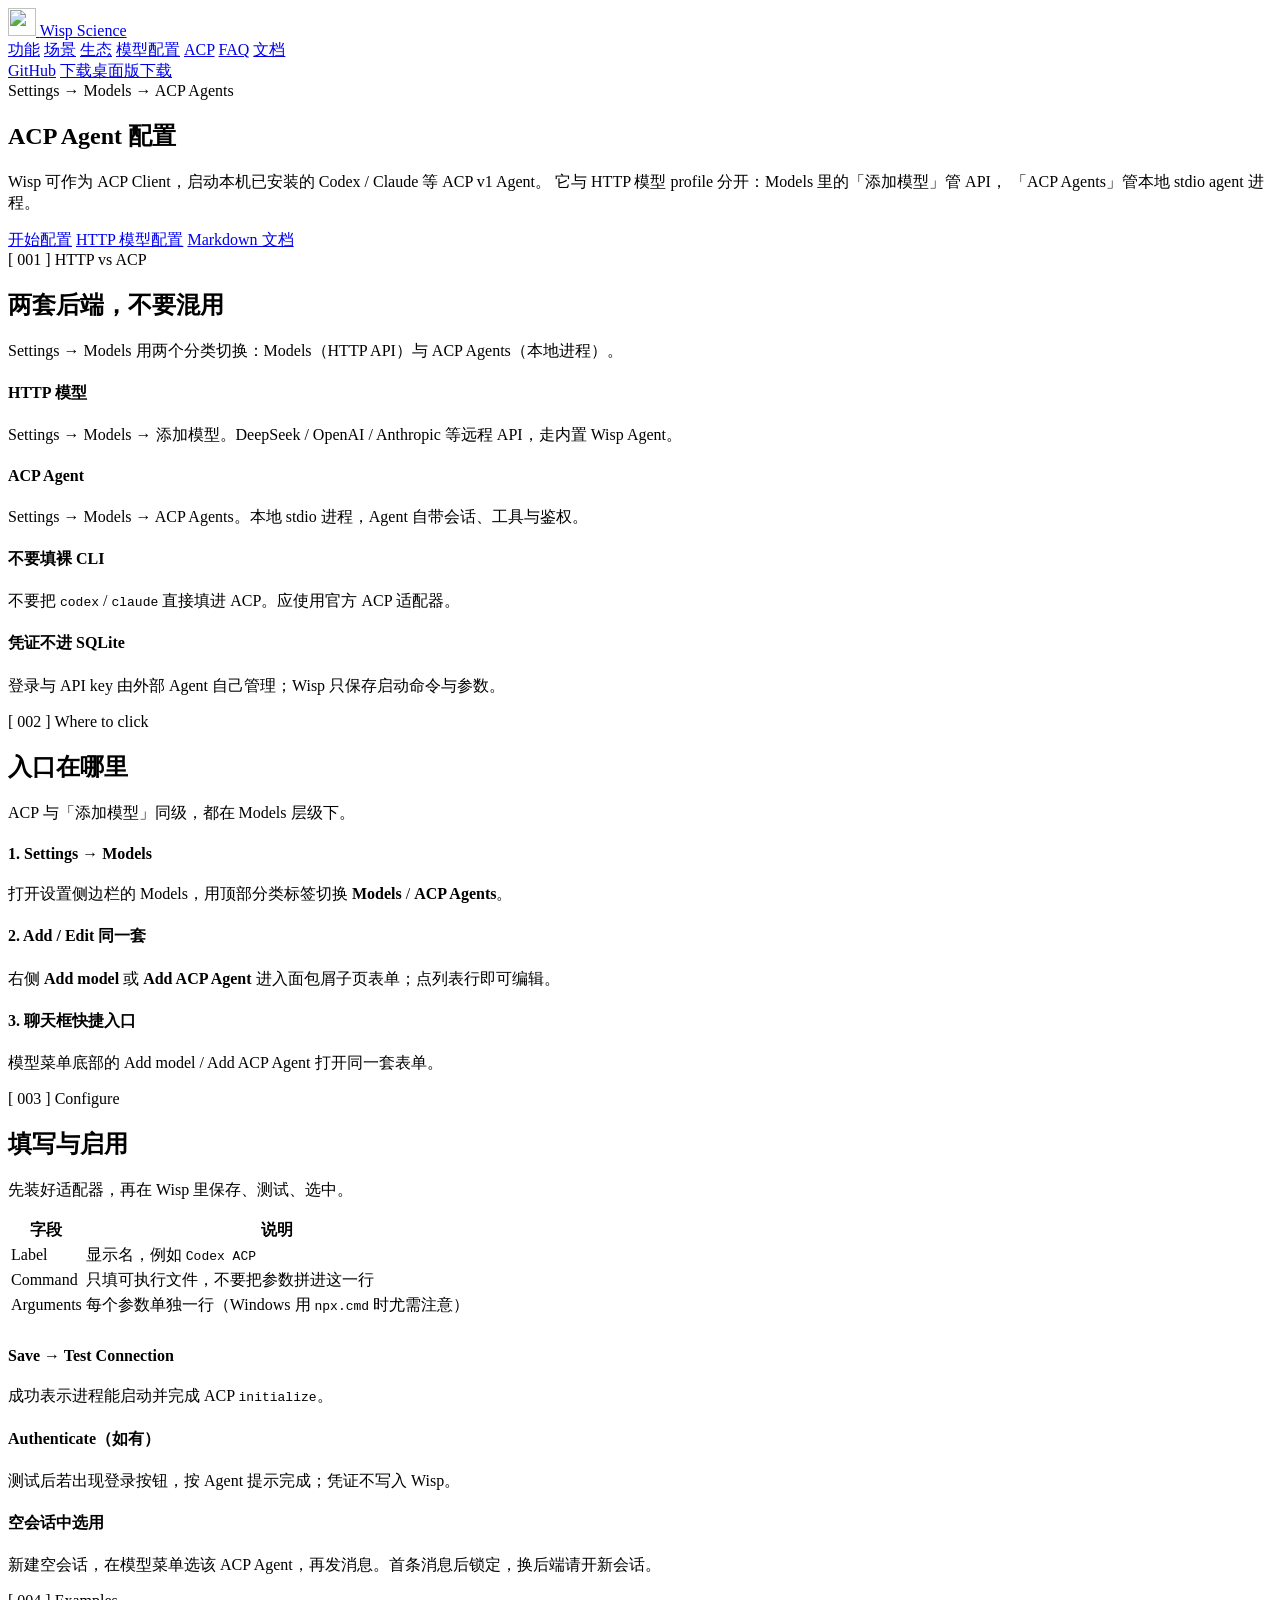
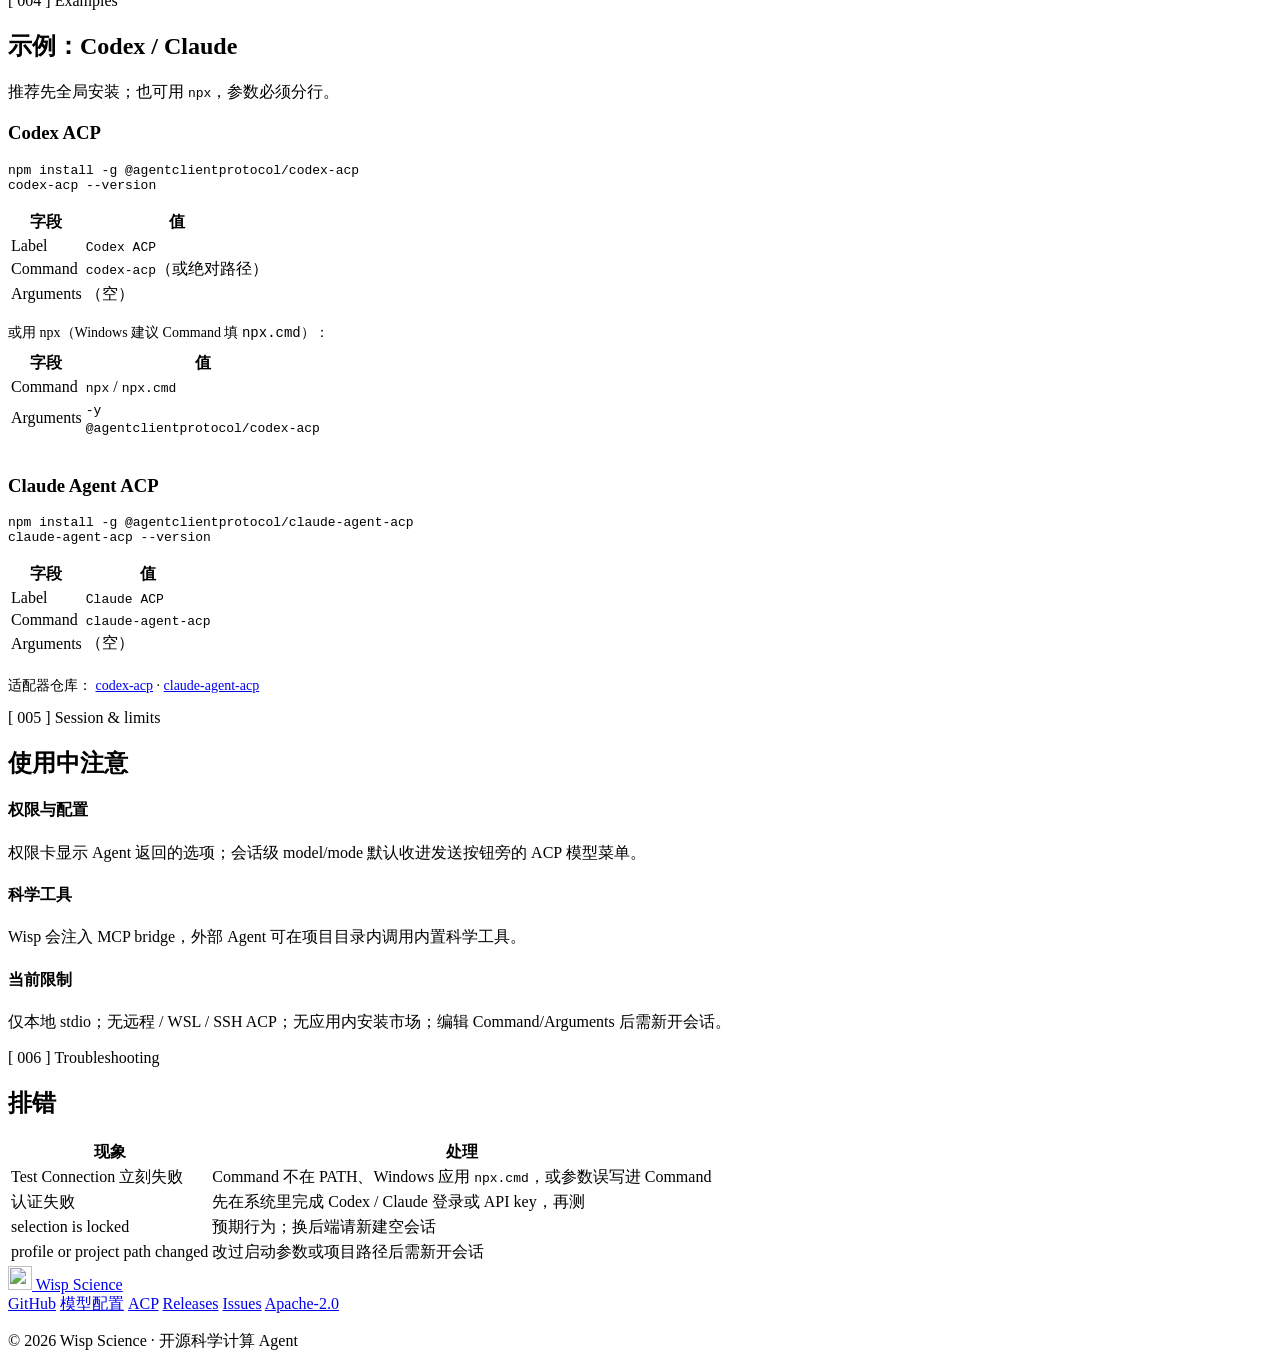
==== docs/acp-agents.html @ 6f13bb41 "feat(ui): collapse ACP session options" ====
<!DOCTYPE html>
<html lang="zh-CN">
<head>
  <meta charset="UTF-8">
  <meta name="viewport" content="width=device-width, initial-scale=1.0">
  <meta name="description" content="Wisp Science ACP Agent 配置说明：在 Settings → Models → ACP Agents 下接入 Codex / Claude 等本地 ACP v1 agent。">
  <title>ACP Agent 配置 | Wisp Science</title>
  <link rel="icon" href="assets/logo.svg" type="image/svg+xml">
  <link rel="preconnect" href="https://fonts.googleapis.com">
  <link rel="preconnect" href="https://fonts.gstatic.com" crossorigin>
  <link href="https://fonts.googleapis.com/css2?family=JetBrains+Mono:wght@400;500&family=Noto+Sans+SC:wght@400;500;600&family=Noto+Serif+SC:wght@400;500;600;700&family=Plus+Jakarta+Sans:ital,wght@0,400;0,500;0,600;1,400&family=Source+Serif+4:opsz,wght@8..60,400;8..60,500;8..60,600&display=swap" rel="stylesheet">
  <link rel="stylesheet" href="assets/styles.css">
</head>
<body class="doc-page">
  <header class="site-nav">
    <div class="container">
      <a class="brand" href="index.html#top">
        <img src="assets/logo.svg" alt="" width="28" height="28">
        <span class="brand-name">Wisp Science</span>
      </a>
      <nav class="nav-links" aria-label="页面导航">
        <a href="index.html#features">功能</a>
        <a href="index.html#usecases">场景</a>
        <a href="index.html#stack">生态</a>
        <a href="model-configuration.html">模型配置</a>
        <a href="acp-agents.html" aria-current="page">ACP</a>
        <a href="index.html#faq">FAQ</a>
        <a href="https://github.com/xuzhougeng/wisp-science/blob/main/README.md">文档</a>
      </nav>
      <div class="nav-cta">
        <a class="btn btn-secondary" href="https://github.com/xuzhougeng/wisp-science">GitHub</a>
        <a class="btn btn-primary" href="https://github.com/xuzhougeng/wisp-science/releases/latest"><span class="btn-label-full">下载桌面版</span><span class="btn-label-short">下载</span></a>
      </div>
    </div>
  </header>

  <main>
    <section class="doc-hero">
      <div class="container">
        <div class="eyebrow">Settings → Models → ACP Agents</div>
        <h1>ACP Agent 配置</h1>
        <p class="lead">
          Wisp 可作为 ACP Client，启动本机已安装的 Codex / Claude 等 ACP v1 Agent。
          它与 HTTP 模型 profile 分开：Models 里的「添加模型」管 API，
          「ACP Agents」管本地 stdio agent 进程。
        </p>
        <div class="hero-actions">
          <a class="btn btn-primary" href="#setup">开始配置</a>
          <a class="btn btn-secondary" href="model-configuration.html">HTTP 模型配置</a>
          <a class="btn btn-secondary" href="https://github.com/xuzhougeng/wisp-science/blob/main/docs/acp-agents.md">Markdown 文档</a>
        </div>
      </div>
    </section>

    <section>
      <div class="container">
        <div class="section-label">
          <span class="idx">[ 001 ]</span>
          <span>HTTP vs ACP</span>
        </div>
        <div class="section-head">
          <h2>两套后端，不要混用</h2>
          <p>Settings → Models 用两个分类切换：Models（HTTP API）与 ACP Agents（本地进程）。</p>
        </div>
        <div class="feature-list doc-card-grid">
          <div class="feature-list-item">
            <h4>HTTP 模型</h4>
            <p>Settings → Models → 添加模型。DeepSeek / OpenAI / Anthropic 等远程 API，走内置 Wisp Agent。</p>
          </div>
          <div class="feature-list-item">
            <h4>ACP Agent</h4>
            <p>Settings → Models → ACP Agents。本地 stdio 进程，Agent 自带会话、工具与鉴权。</p>
          </div>
          <div class="feature-list-item">
            <h4>不要填裸 CLI</h4>
            <p>不要把 <code>codex</code> / <code>claude</code> 直接填进 ACP。应使用官方 ACP 适配器。</p>
          </div>
          <div class="feature-list-item">
            <h4>凭证不进 SQLite</h4>
            <p>登录与 API key 由外部 Agent 自己管理；Wisp 只保存启动命令与参数。</p>
          </div>
        </div>
      </div>
    </section>

    <section id="setup">
      <div class="container">
        <div class="section-label">
          <span class="idx">[ 002 ]</span>
          <span>Where to click</span>
        </div>
        <div class="section-head">
          <h2>入口在哪里</h2>
          <p>ACP 与「添加模型」同级，都在 Models 层级下。</p>
        </div>
        <div class="feature-list">
          <div class="feature-list-item">
            <h4>1. Settings → Models</h4>
            <p>打开设置侧边栏的 Models，用顶部分类标签切换 <strong>Models</strong> / <strong>ACP Agents</strong>。</p>
          </div>
          <div class="feature-list-item">
            <h4>2. Add / Edit 同一套</h4>
            <p>右侧 <strong>Add model</strong> 或 <strong>Add ACP Agent</strong> 进入面包屑子页表单；点列表行即可编辑。</p>
          </div>
          <div class="feature-list-item">
            <h4>3. 聊天框快捷入口</h4>
            <p>模型菜单底部的 Add model / Add ACP Agent 打开同一套表单。</p>
          </div>
        </div>
      </div>
    </section>

    <section>
      <div class="container">
        <div class="section-label">
          <span class="idx">[ 003 ]</span>
          <span>Configure</span>
        </div>
        <div class="section-head">
          <h2>填写与启用</h2>
          <p>先装好适配器，再在 Wisp 里保存、测试、选中。</p>
        </div>
        <div class="table-wrap">
          <table class="doc-table">
            <thead>
              <tr>
                <th>字段</th>
                <th>说明</th>
              </tr>
            </thead>
            <tbody>
              <tr>
                <td>Label</td>
                <td>显示名，例如 <code>Codex ACP</code></td>
              </tr>
              <tr>
                <td>Command</td>
                <td>只填可执行文件，不要把参数拼进这一行</td>
              </tr>
              <tr>
                <td>Arguments</td>
                <td>每个参数单独一行（Windows 用 <code>npx.cmd</code> 时尤需注意）</td>
              </tr>
            </tbody>
          </table>
        </div>
        <div class="feature-list" style="margin-top:28px;">
          <div class="feature-list-item">
            <h4>Save → Test Connection</h4>
            <p>成功表示进程能启动并完成 ACP <code>initialize</code>。</p>
          </div>
          <div class="feature-list-item">
            <h4>Authenticate（如有）</h4>
            <p>测试后若出现登录按钮，按 Agent 提示完成；凭证不写入 Wisp。</p>
          </div>
          <div class="feature-list-item">
            <h4>空会话中选用</h4>
            <p>新建空会话，在模型菜单选该 ACP Agent，再发消息。首条消息后锁定，换后端请开新会话。</p>
          </div>
        </div>
      </div>
    </section>

    <section>
      <div class="container">
        <div class="section-label">
          <span class="idx">[ 004 ]</span>
          <span>Examples</span>
        </div>
        <div class="section-head">
          <h2>示例：Codex / Claude</h2>
          <p>推荐先全局安装；也可用 <code>npx</code>，参数必须分行。</p>
        </div>

        <h3 class="doc-subhead">Codex ACP</h3>
        <div class="feature-visual">
          <pre>npm install -g @agentclientprotocol/codex-acp
codex-acp --version</pre>
        </div>
        <div class="table-wrap" style="margin-top:16px;">
          <table class="doc-table">
            <thead>
              <tr><th>字段</th><th>值</th></tr>
            </thead>
            <tbody>
              <tr><td>Label</td><td><code>Codex ACP</code></td></tr>
              <tr><td>Command</td><td><code>codex-acp</code>（或绝对路径）</td></tr>
              <tr><td>Arguments</td><td>（空）</td></tr>
            </tbody>
          </table>
        </div>
        <p style="color:var(--text-muted);font-size:14px;margin:16px 0 8px;">或用 npx（Windows 建议 Command 填 <code>npx.cmd</code>）：</p>
        <div class="table-wrap">
          <table class="doc-table">
            <thead>
              <tr><th>字段</th><th>值</th></tr>
            </thead>
            <tbody>
              <tr><td>Command</td><td><code>npx</code> / <code>npx.cmd</code></td></tr>
              <tr><td>Arguments</td><td><code>-y</code><br><code>@agentclientprotocol/codex-acp</code></td></tr>
            </tbody>
          </table>
        </div>

        <h3 class="doc-subhead" style="margin-top:36px;">Claude Agent ACP</h3>
        <div class="feature-visual">
          <pre>npm install -g @agentclientprotocol/claude-agent-acp
claude-agent-acp --version</pre>
        </div>
        <div class="table-wrap" style="margin-top:16px;">
          <table class="doc-table">
            <thead>
              <tr><th>字段</th><th>值</th></tr>
            </thead>
            <tbody>
              <tr><td>Label</td><td><code>Claude ACP</code></td></tr>
              <tr><td>Command</td><td><code>claude-agent-acp</code></td></tr>
              <tr><td>Arguments</td><td>（空）</td></tr>
            </tbody>
          </table>
        </div>
        <p style="color:var(--text-muted);font-size:14px;margin-top:20px;">
          适配器仓库：
          <a href="https://github.com/agentclientprotocol/codex-acp">codex-acp</a> ·
          <a href="https://github.com/agentclientprotocol/claude-agent-acp">claude-agent-acp</a>
        </p>
      </div>
    </section>

    <section>
      <div class="container">
        <div class="section-label">
          <span class="idx">[ 005 ]</span>
          <span>Session &amp; limits</span>
        </div>
        <div class="section-head">
          <h2>使用中注意</h2>
        </div>
        <div class="feature-list">
          <div class="feature-list-item">
            <h4>权限与配置</h4>
            <p>权限卡显示 Agent 返回的选项；会话级 model/mode 默认收进发送按钮旁的 ACP 模型菜单。</p>
          </div>
          <div class="feature-list-item">
            <h4>科学工具</h4>
            <p>Wisp 会注入 MCP bridge，外部 Agent 可在项目目录内调用内置科学工具。</p>
          </div>
          <div class="feature-list-item">
            <h4>当前限制</h4>
            <p>仅本地 stdio；无远程 / WSL / SSH ACP；无应用内安装市场；编辑 Command/Arguments 后需新开会话。</p>
          </div>
        </div>
      </div>
    </section>

    <section>
      <div class="container">
        <div class="section-label">
          <span class="idx">[ 006 ]</span>
          <span>Troubleshooting</span>
        </div>
        <div class="section-head">
          <h2>排错</h2>
        </div>
        <div class="table-wrap">
          <table class="doc-table">
            <thead>
              <tr>
                <th>现象</th>
                <th>处理</th>
              </tr>
            </thead>
            <tbody>
              <tr>
                <td>Test Connection 立刻失败</td>
                <td>Command 不在 PATH、Windows 应用 <code>npx.cmd</code>，或参数误写进 Command</td>
              </tr>
              <tr>
                <td>认证失败</td>
                <td>先在系统里完成 Codex / Claude 登录或 API key，再测</td>
              </tr>
              <tr>
                <td>selection is locked</td>
                <td>预期行为；换后端请新建空会话</td>
              </tr>
              <tr>
                <td>profile or project path changed</td>
                <td>改过启动参数或项目路径后需新开会话</td>
              </tr>
            </tbody>
          </table>
        </div>
      </div>
    </section>
  </main>

  <footer class="site-footer">
    <div class="container footer-inner">
      <a class="brand" href="index.html#top">
        <img src="assets/logo.svg" alt="" width="24" height="24">
        Wisp Science
      </a>
      <nav class="footer-links">
        <a href="https://github.com/xuzhougeng/wisp-science">GitHub</a>
        <a href="model-configuration.html">模型配置</a>
        <a href="acp-agents.html">ACP</a>
        <a href="https://github.com/xuzhougeng/wisp-science/releases">Releases</a>
        <a href="https://github.com/xuzhougeng/wisp-science/issues">Issues</a>
        <a href="https://github.com/xuzhougeng/wisp-science/blob/main/LICENSE">Apache-2.0</a>
      </nav>
      <p class="footer-copy">© 2026 Wisp Science · 开源科学计算 Agent</p>
    </div>
  </footer>
</body>
</html>
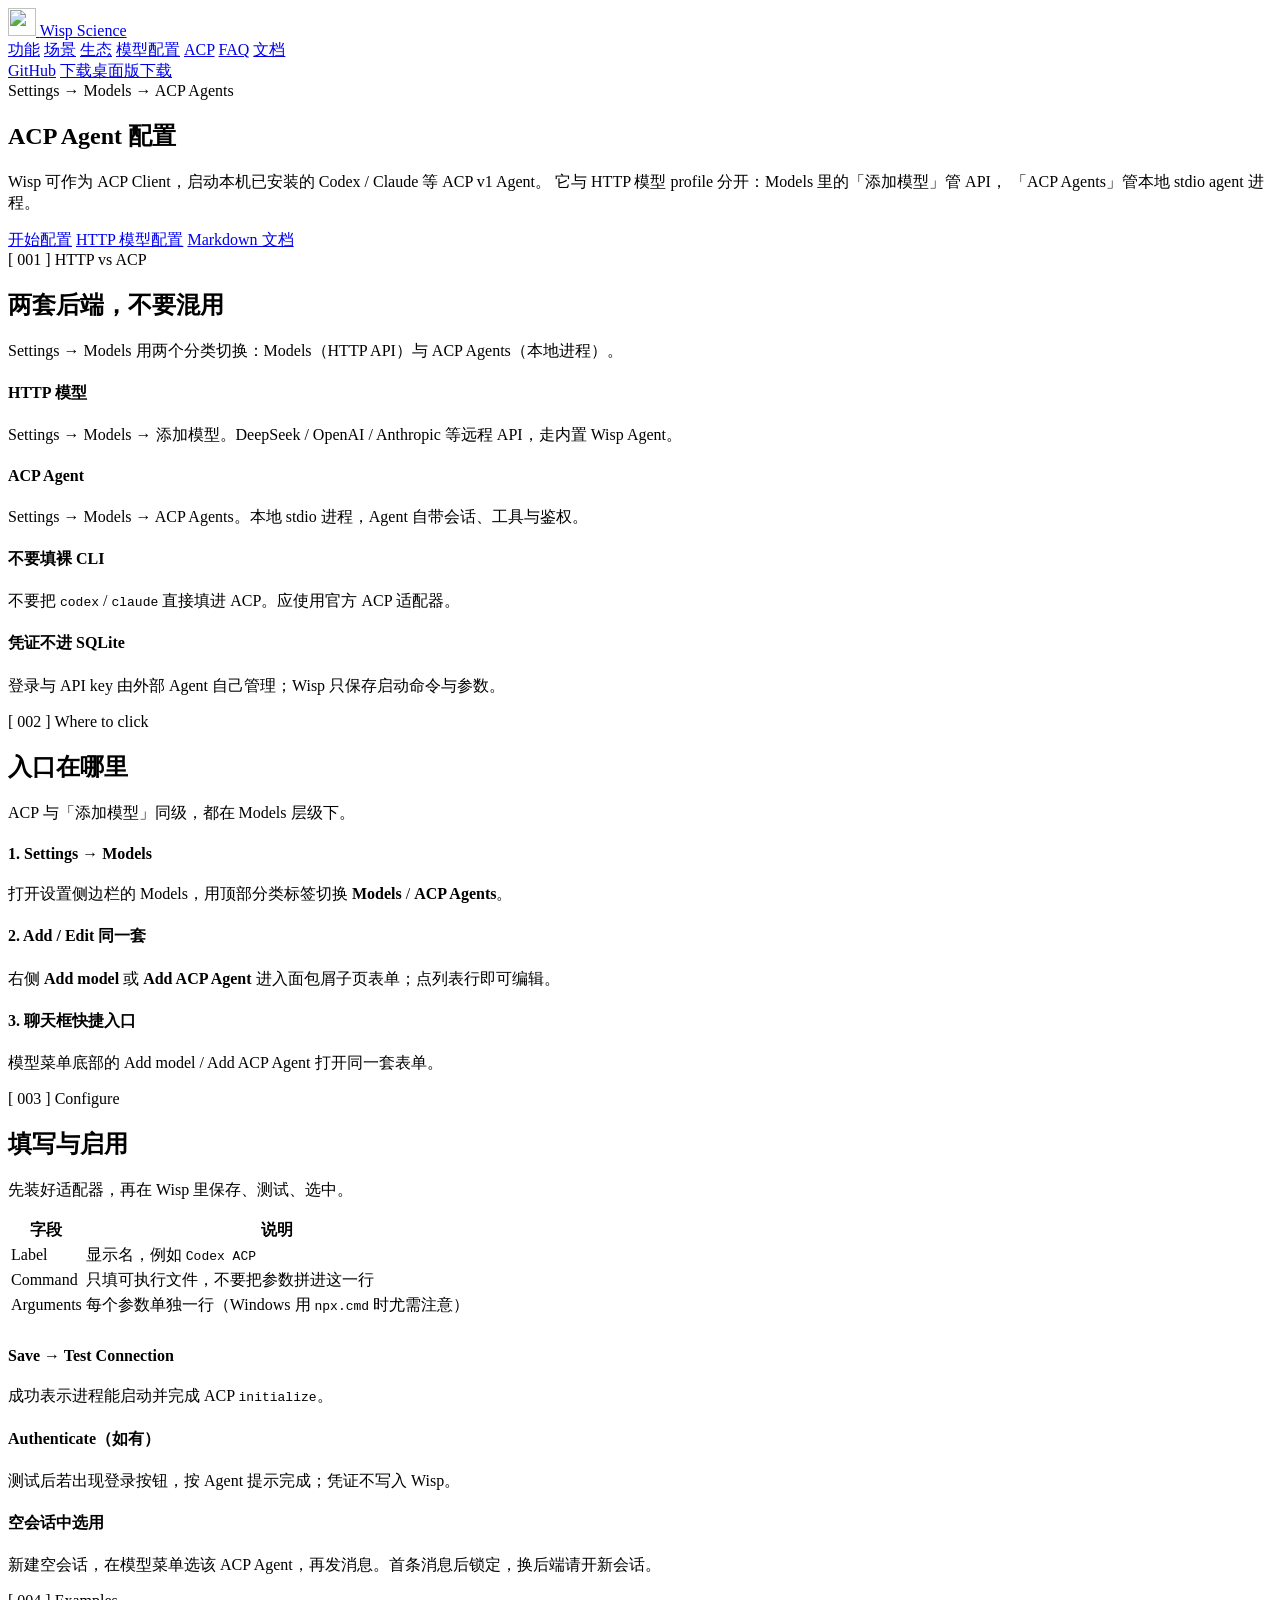
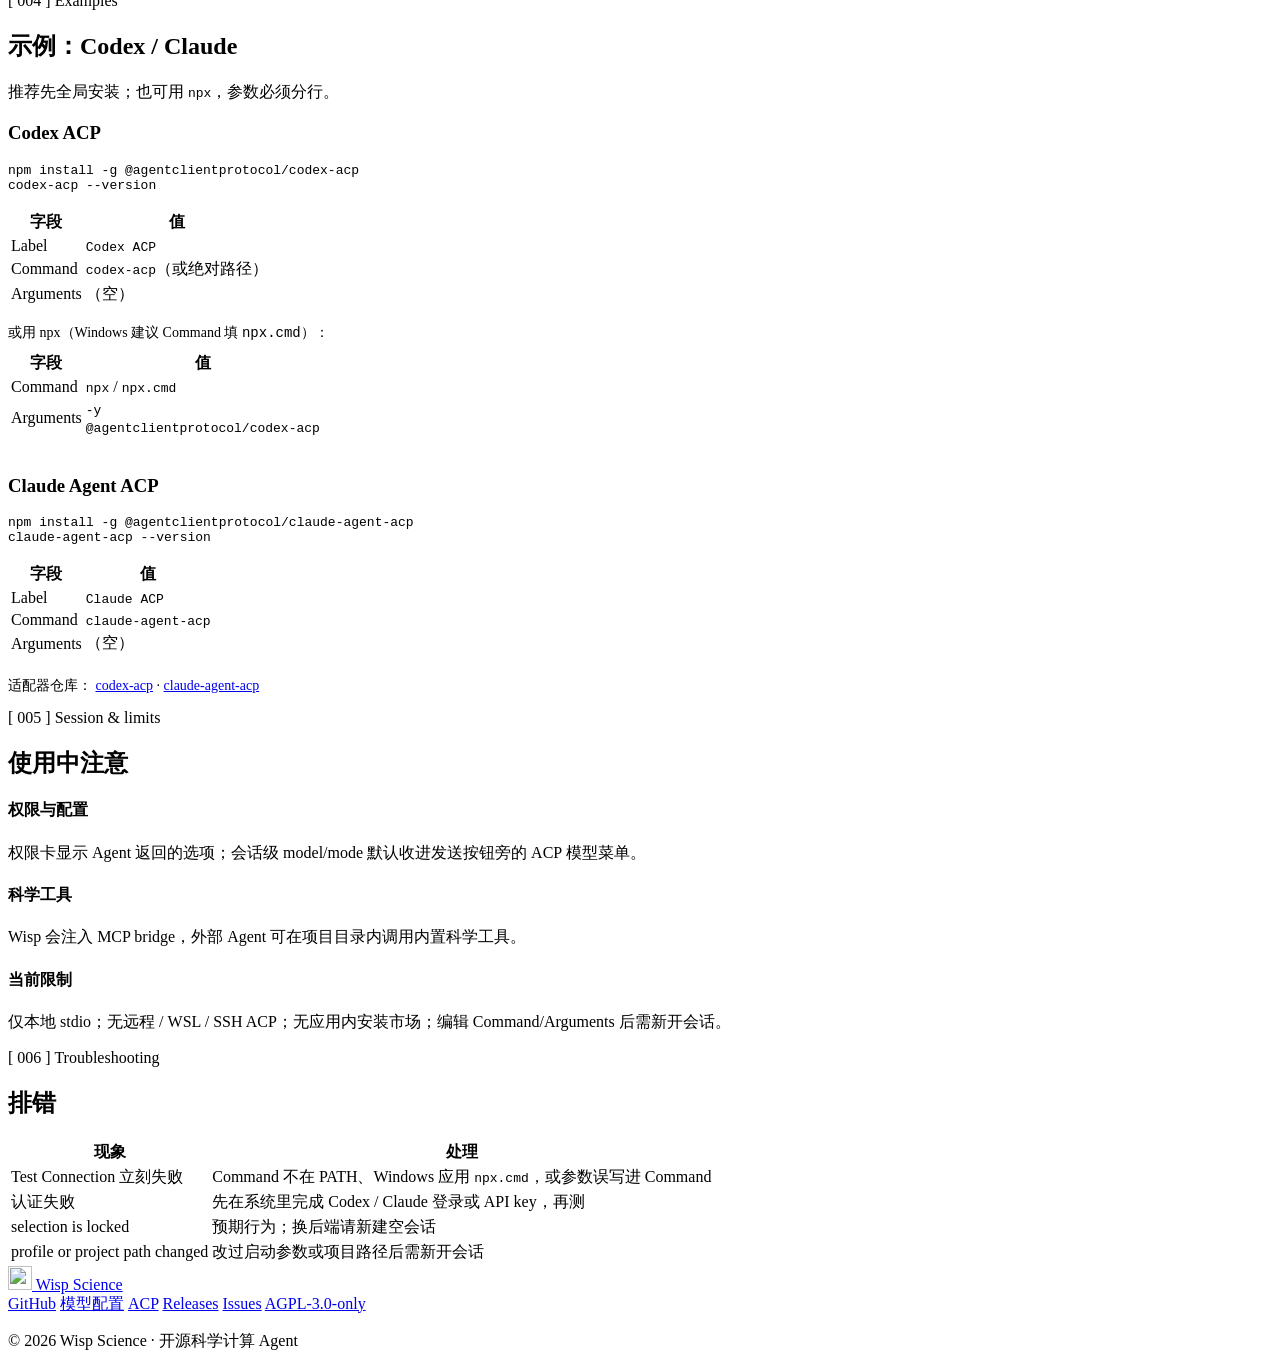
==== commit cfdb3919: "chore: relicense project under AGPL-3.0-only" ====
--- a/docs/acp-agents.html
+++ b/docs/acp-agents.html
@@ -306,7 +306,7 @@
         <a href="acp-agents.html">ACP</a>
         <a href="https://github.com/xuzhougeng/wisp-science/releases">Releases</a>
         <a href="https://github.com/xuzhougeng/wisp-science/issues">Issues</a>
-        <a href="https://github.com/xuzhougeng/wisp-science/blob/main/LICENSE">Apache-2.0</a>
+        <a href="https://github.com/xuzhougeng/wisp-science/blob/main/LICENSE">AGPL-3.0-only</a>
       </nav>
       <p class="footer-copy">© 2026 Wisp Science · 开源科学计算 Agent</p>
     </div>
